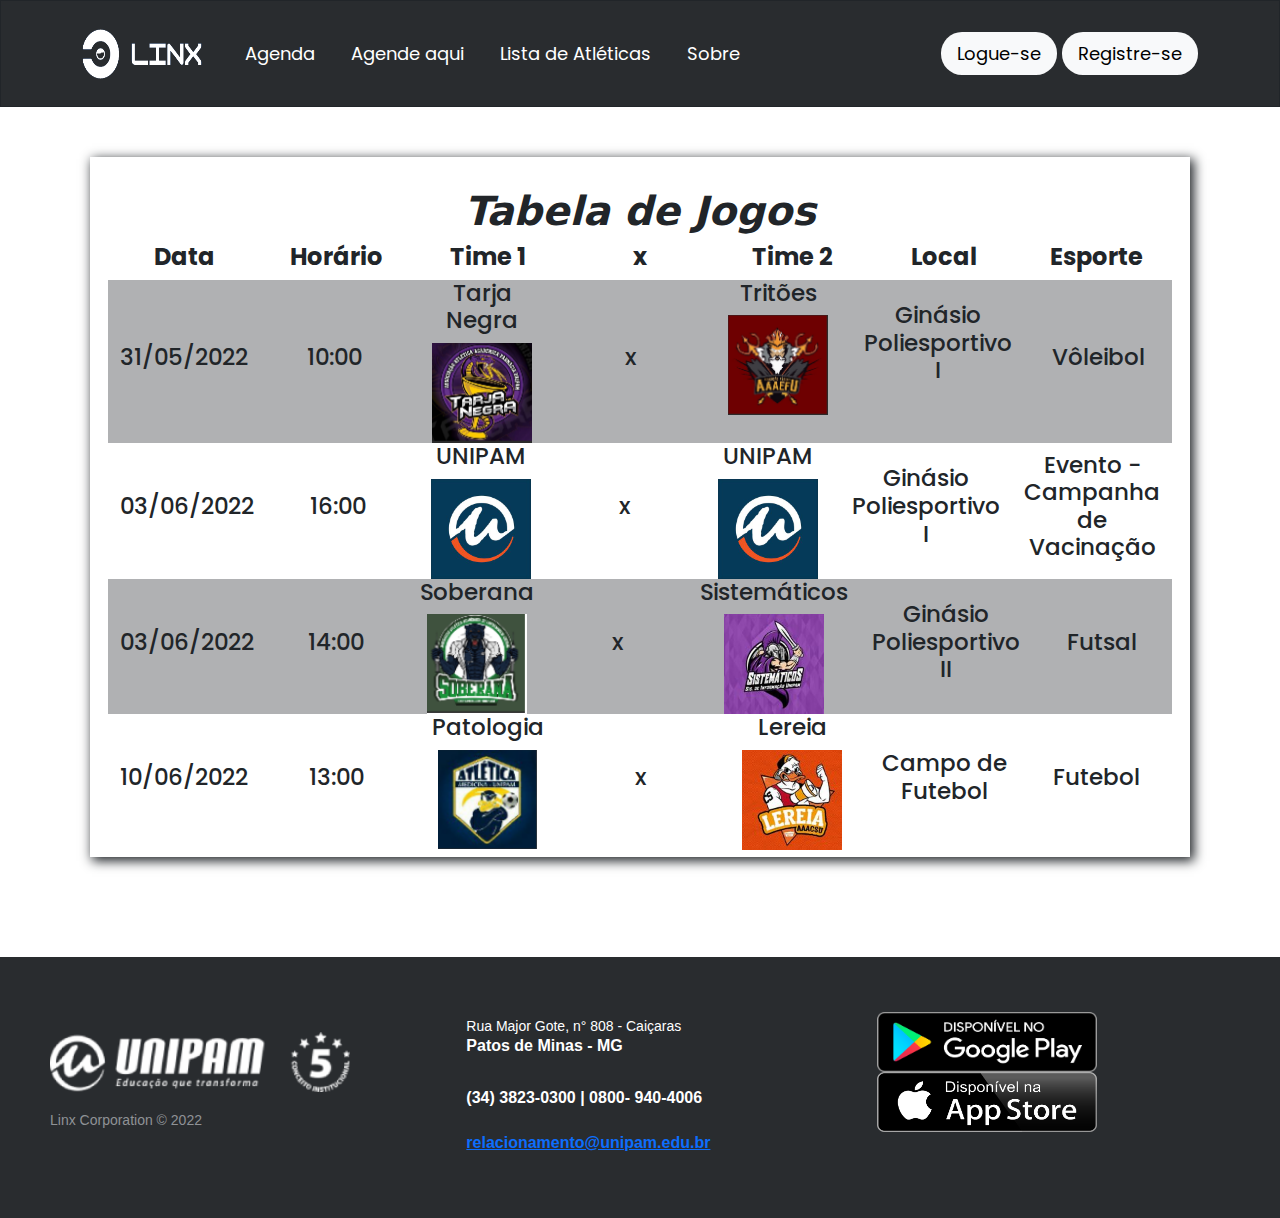
==== 01_Agenda/index.html @ 32045a2e "Add files via upload" ====
<!DOCTYPE html>
<html lang="pt-br">

<head>
    <meta charset="utf-8">
    <meta name="viewport" content="width=device-width, initial-scale=1.0, shrink-to-fit=no">
    <title>Agenda</title>
    <link rel="stylesheet" href="assets/bootstrap/css/bootstrap.min.css">
    <link rel="stylesheet" href="https://fonts.googleapis.com/css?family=Cookie">
    <link rel="stylesheet" href="https://fonts.googleapis.com/css?family=Poppins&amp;display=swap">
    <link rel="stylesheet" href="assets/fonts/font-awesome.min.css">
    <link rel="stylesheet" href="assets/css/Bootstrap-4-Custom-Radio.css">
    <link rel="stylesheet" href="assets/css/login-full-page-bs4.css">
    <link rel="stylesheet" href="assets/css/Navigation-with-Button.css">
    <link rel="stylesheet" href="assets/css/Pretty-Footer.css">
    <link rel="stylesheet" href="assets/css/styles.css">
</head>

<body style="height: 100%; width: 100%;">
    <nav class="navbar navbar-light navbar-expand-lg textwhite border-dark text-white border rounded-0 navigation-clean-button" style="margin: 0px;height: 107px;border-width: 0px;background: #292c2f;">
        <div class="container"><button data-bs-toggle="collapse" class="navbar-toggler" data-bs-target="#navcol-1"><span class="visually-hidden">Toggle navigation</span><span class="navbar-toggler-icon"></span></button><img src="/0_Imagens/Navbar/img/2222-removebg-preview.png" width="120" height="50" style="margin: 0px;padding: 0px;">
            <div class="collapse navbar-collapse text-center" id="navcol-1">
                <ul class="navbar-nav me-auto">
                    <li class="nav-item"><a class="nav-link" href="/01_Agenda/index.html" style="font-family: Poppins, sans-serif;font-size: 18px;color: #fff;">&nbsp; &nbsp; &nbsp;Agenda</a></li>
                    <li class="nav-item"><a class="nav-link" href="/02_Agende aqui/agendeaqui.html" style="font-family: Poppins, sans-serif;font-size: 18px;color: #fff;">Agende aqui</a></li>
                    <li class="nav-item"><a class="nav-link" href="/03_Lista de Atléticas/listadeatleticas.html" style="font-family: Poppins, sans-serif;font-size: 18px;color: #fff;">Lista de Atléticas</a></li>
                    <li class="nav-item"><a class="nav-link" href="/04_Sobre/sobre.html" style="font-family: Poppins, sans-serif;font-size: 18px;color: #fff;">Sobre</a></li>
                    <li class="nav-item"></li>
                </ul><span class="navbar-text actions"><a class="btn btn-light action-button" role="button" href="/05_Login/login.html" style="font-family: Poppins, sans-serif;border-radius: 21px;border-width: 0px;font-size: 18px;background: var(--bs-light);color: #000;">Logue-se</a> <a class="btn btn-light action-button" role="button" href="/06_Cadastro/cadastro.html" style="font-family: Poppins, sans-serif;border-radius: 21px;border-width: 0px;font-size: 18px;background: var(--bs-light);color: #000;">Registre-se</a></span>
            </div>
        </div>
    </nav>
    <div class="text-center d-flex justify-content-center align-items-center" style="height: 800px;">
        <div class="container" style="padding: 30px;width: 100%;height: 700px;box-shadow: 3px 3px 11px 1px;margin: 90px;">
            <h1 class="text-center" style="font-style: italic;font-weight: bold;">Tabela de Jogos</h1>
            <div class="row">
                <div class="col">
                    <h1 style="font-family: Poppins, sans-serif;font-size: 24px;font-weight: bold;">Data</h1>
                </div>
                <div class="col">
                    <h1 style="font-family: Poppins, sans-serif;font-size: 24px;font-weight: bold;">Horário</h1>
                </div>
                <div class="col">
                    <h1 style="font-family: Poppins, sans-serif;font-size: 24px;font-weight: bold;">Time 1</h1>
                </div>
                <div class="col">
                    <h1 style="font-family: Poppins, sans-serif;font-size: 24px;font-weight: bold;">x</h1>
                </div>
                <div class="col">
                    <h1 style="font-family: Poppins, sans-serif;font-size: 24px;font-weight: bold;">Time 2</h1>
                </div>
                <div class="col">
                    <h1 style="font-family: Poppins, sans-serif;font-size: 24px;font-weight: bold;">Local</h1>
                </div>
                <div class="col">
                    <h1 style="font-family: Poppins, sans-serif;font-size: 24px;font-weight: bold;">Esporte</h1>
                </div>
            </div>
            <div class="row" style="background: #B0B1B3;">
                <div class="col align-self-center" style="background: #B0B1B3;">
                    <h1 class="text-center" style="font-size: 23px;font-family: Poppins, sans-serif;text-align: center;">31/05/2022</h1>
                </div>
                <div class="col align-self-center" style="background: #B0B1B3;">
                    <h1 class="text-center" style="font-size: 23px;font-family: Poppins, sans-serif;text-align: center;">10:00</h1>
                </div>
                <div class="col align-self-center" style="background: #B0B1B3;">
                    <h1 class="text-center" style="font-size: 23px;font-family: Poppins, sans-serif;text-align: center;">Tarja Negra</h1><img src="/0_Imagens/Atleticas/img/tarja.png" style="width: 100px;height: 100px;">
                </div>
                <div class="col align-self-center" style="background: #B0B1B3;">
                    <h1 class="text-center" style="font-size: 23px;font-family: Poppins, sans-serif;text-align: center;">x</h1>
                </div>
                <div class="col" style="background: #B0B1B3;">
                    <h1 class="text-center" style="font-size: 23px;font-family: Poppins, sans-serif;text-align: center;">Tritões</h1><img src="/0_Imagens/Atleticas/img/tritoes.png" style="width: 100px;height: 100px;">
                </div>
                <div class="col align-self-center" style="background: #B0B1B3;">
                    <h1 class="text-center" style="font-size: 23px;font-family: Poppins, sans-serif;text-align: center;">Ginásio Poliesportivo I<br><br></h1>
                </div>
                <div class="col align-self-center" style="background: #B0B1B3;">
                    <h1 class="text-center" style="font-size: 23px;font-family: Poppins, sans-serif;text-align: center;">Vôleibol</h1>
                </div>
            </div>
            <div class="row" style="background: #fff;">
                <div class="col align-self-center" style="background: #fff;">
                    <h1 class="text-center" style="font-size: 23px;font-family: Poppins, sans-serif;text-align: center;">03/06/2022</h1>
                </div>
                <div class="col align-self-center" style="background: #fff;">
                    <h1 class="text-center" style="font-size: 23px;font-family: Poppins, sans-serif;text-align: center;">16:00</h1>
                </div>
                <div class="col align-self-center" style="background: #fff;">
                    <h1 class="text-center" style="font-size: 23px;font-family: Poppins, sans-serif;text-align: center;">UNIPAM</h1><img src="/0_Imagens/UnipamAluno/unipamaluno.jpg" style="width: 100px;height: 100px;">
                </div>
                <div class="col align-self-center" style="background: #fff;">
                    <h1 class="text-center" style="font-size: 23px;font-family: Poppins, sans-serif;text-align: center;">x</h1>
                </div>
                <div class="col" style="background: #fff;">
                    <h1 class="text-center" style="font-size: 23px;font-family: Poppins, sans-serif;text-align: center;">UNIPAM</h1><img src="/0_Imagens/UnipamAluno/unipamaluno.jpg" style="width: 100px;height: 100px;">
                </div>
                <div class="col align-self-center" style="background: #fff;">
                    <h1 class="text-center" style="font-size: 23px;font-family: Poppins, sans-serif;text-align: center;">Ginásio Poliesportivo I<br></h1>
                </div>
                <div class="col align-self-center" style="background: #fff;">
                    <h1 class="text-center" style="font-size: 23px;font-family: Poppins, sans-serif;text-align: center;">Evento - Campanha de Vacinação</h1>
                </div>
            </div>
            <div class="row" style="background: #B0B1B3;">
                <div class="col align-self-center" style="background: #B0B1B3;">
                    <h1 class="text-center" style="font-size: 23px;font-family: Poppins, sans-serif;text-align: center;">03/06/2022</h1>
                </div>
                <div class="col align-self-center" style="background: #B0B1B3;">
                    <h1 class="text-center" style="font-size: 23px;font-family: Poppins, sans-serif;text-align: center;">14:00</h1>
                </div>
                <div class="col align-self-center" style="background: #B0B1B3;">
                    <h1 class="text-center" style="font-size: 23px;font-family: Poppins, sans-serif;text-align: center;">Soberana</h1><img src="/0_Imagens/Atleticas/img/soberana.png" style="width: 100px;height: 100px;">
                </div>
                <div class="col align-self-center" style="background: #B0B1B3;">
                    <h1 class="text-center" style="font-size: 23px;font-family: Poppins, sans-serif;text-align: center;">x</h1>
                </div>
                <div class="col" style="background: #B0B1B3;">
                    <h1 class="text-center" style="font-size: 23px;font-family: Poppins, sans-serif;text-align: center;">Sistemáticos</h1><img src="/0_Imagens/Atleticas/img/sistematicos.jpg" style="width: 100px;height: 100px;">
                </div>
                <div class="col align-self-center" style="background: #B0B1B3;">
                    <h1 class="text-center" style="font-size: 23px;font-family: Poppins, sans-serif;text-align: center;">Ginásio Poliesportivo II<br></h1>
                </div>
                <div class="col align-self-center" style="background: #B0B1B3;">
                    <h1 class="text-center" style="font-size: 23px;font-family: Poppins, sans-serif;text-align: center;">Futsal</h1>
                </div>
            </div>
            <div class="row" style="background: #fff;">
                <div class="col align-self-center" style="background: #fff;">
                    <h1 class="text-center" style="font-size: 23px;font-family: Poppins, sans-serif;text-align: center;">10/06/2022</h1>
                </div>
                <div class="col align-self-center" style="background: #fff;">
                    <h1 class="text-center" style="font-size: 23px;font-family: Poppins, sans-serif;text-align: center;">13:00</h1>
                </div>
                <div class="col align-self-center" style="background: #fff;">
                    <h1 class="text-center" style="font-size: 23px;font-family: Poppins, sans-serif;text-align: center;">Patologia</h1><img src="/0_Imagens/Atleticas/img/patologia.png" style="width: 100px;height: 100px;">
                </div>
                <div class="col align-self-center" style="background: #fff;">
                    <h1 class="text-center" style="font-size: 23px;font-family: Poppins, sans-serif;text-align: center;">x</h1>
                </div>
                <div class="col" style="background: #fff;">
                    <h1 class="text-center" style="font-size: 23px;font-family: Poppins, sans-serif;text-align: center;">Lereia</h1><img src="/0_Imagens/Atleticas/img/lereia.jpg" style="width: 100px;height: 100px;">
                </div>
                <div class="col align-self-center" style="background: #fff;">
                    <h1 class="text-center" style="font-size: 23px;font-family: Poppins, sans-serif;text-align: center;">Campo de Futebol<br></h1>
                </div>
                <div class="col align-self-center" style="background: #fff;">
                    <h1 class="text-center" style="font-size: 23px;font-family: Poppins, sans-serif;text-align: center;">Futebol</h1>
                </div>
            </div>
        </div>
    </div>
    <footer style="height: 261px;margin: 50px 0px 0px;">
        <div class="row">
            <div class="col-sm-6 col-md-4 footer-navigation">
                <h3></h3><img src="/0_Imagens/Rodape/img/unipam.png" style="width: 300px;height: 60px;">
                <p class="company-name">Linx Corporation © 2022</p>
            </div>
            <div class="col-sm-6 col-md-4 footer-contacts">
                <div><span class="fa fa-map-marker footer-contacts-icon"> </span>
                    <p><span class="new-line-span" style="height: 25px;width: 269.922px;">Rua Major Gote, n° 808 - Caiçaras<br></span> Patos de Minas - MG</p>
                </div>
                <div><i class="fa fa-phone footer-contacts-icon"></i>
                    <p class="footer-center-info email text-start"><br>(34) 3823-0300 | 0800- 940-4006<br></p>
                </div>
                <div><i class="fa fa-envelope footer-contacts-icon"></i>
                    <p> </p><a href="#" target="_blank">relacionamento@unipam.edu.br<br></a>
                </div>
            </div>
            <div class="col-md-4 footer-about">
                <div class="container" style="margin: 0px;"><img src="/0_Imagens/Rodape/img/googleplay.png" style="width: 220px;height: 60px;padding: 0px;margin: 0px;"></div>
                <div class="container"><img src="/0_Imagens/Rodape/img/appstore.png" style="width: 220px;height: 60px;"></div>
            </div>
        </div>
    </footer>
    <script src="assets/bootstrap/js/bootstrap.min.js"></script>
    <script src="assets/js/login-full-page-bs4.js"></script>
    <script src="assets/js/login-full-page-bs4-1.js"></script>
</body>

</html>
---- 01_Agenda/assets/css/login-full-page-bs4.css ----
.main-panel {
  height: 100%;
}

.main-panel .row {
  height: 100%;
}

.login-panel {
  display: flex;
  flex-direction: column;
  align-items: center;
  min-width: 300px;
  height: 400px;
  box-shadow: 0 0 20px #b3b3b3;
  padding: 20px 10px;
}

.login-panel .login-user-avatar {
  min-width: 150px;
  min-height: 150px;
  background-image: url(../../assets/img/user-icon.jpg);
  background-size: contain;
  background-repeat: no-repeat;
  background-position: center;
  border-radius: 50%;
  margin: 20px 0;
  -webkit-filter: grayscale(100%);
  filter: gray;
  transform: rotateY(0deg);
  backface-visibility: hidden;
  transition: transform .4s ease;
}

.login-panel .login-form input {
  border: 0;
  border-bottom: 1px solid gray;
  border-radius: 0;
}

.login-panel .login-form input:focus, .login-panel .login-form input:active, .login-panel .login-form input:hover {
  outline: none;
  box-shadow: none;
}

.login-panel .login-form .btn.btn-primary {
  margin-top: 40px;
  text-transform: uppercase;
  border-radius: 0;
}

.login-panel .login-response {
  max-height: 0;
  width: 100%;
  transition: max-height .4s ease;
}

.login-panel .login-response.has-error {
  max-height: 100px;
}
---- 01_Agenda/assets/css/Navigation-with-Button.css ----
.navigation-clean-button {
  background: #03a9b1;
  padding-top: .75rem;
  padding-bottom: .75rem;
  color: #333;
  border-radius: 0;
  box-shadow: none;
  border: none;
  margin-bottom: 0;
}

@media (min-width:768px) {
  .navigation-clean-button {
    padding-top: 1rem;
    padding-bottom: 1rem;
  }
}

.navigation-clean-button .navbar-brand {
  font-weight: bold;
  color: inherit;
}

.navigation-clean-button .navbar-brand:hover {
  color: #222;
}

.navigation-clean-button .navbar-toggler {
  border-color: #ddd;
}

.navigation-clean-button .navbar-toggler:hover, .navigation-clean-button .navbar-toggler:focus {
  background: none;
}

.navigation-clean-button .navbar-toggler {
  color: #888;
}

.navigation-clean-button .navbar-nav a.active, .navigation-clean-button .navbar-nav > .show > a {
  background: none;
  box-shadow: none;
}

.navigation-clean-button.navbar-light .navbar-nav a.active, .navigation-clean-button.navbar-light .navbar-nav a.active:focus, .navigation-clean-button.navbar-light .navbar-nav a.active:hover {
  color: #8f8f8f;
  box-shadow: none;
  background: none;
  pointer-events: none;
}

.navigation-clean-button.navbar .navbar-nav .nav-link {
  padding-left: 18px;
  padding-right: 18px;
}

.navigation-clean-button.navbar-light .navbar-nav .nav-link {
  color: #000;
}

.navigation-clean-button.navbar-light .navbar-nav .nav-link:focus, .navigation-clean-button.navbar-light .navbar-nav .nav-link:hover {
  color: #37434d !important;
  background-color: transparent;
}

.navigation-clean-button .navbar-nav > li > .dropdown-menu {
  margin-top: -5px;
  box-shadow: 0 4px 8px rgba(0,0,0,.1);
  background-color: #fff;
  border-radius: 2px;
}

.navigation-clean-button .dropdown-menu .dropdown-item:focus, .navigation-clean-button .dropdown-menu .dropdown-item {
  line-height: 2;
  font-size: 14px;
  color: #37434d;
}

.navigation-clean-button .dropdown-menu .dropdown-item:focus, .navigation-clean-button .dropdown-menu .dropdown-item:hover {
  background: #eee;
  color: inherit;
}

.navigation-clean-button .actions .login {
  margin-right: 1rem;
  text-decoration: none;
  color: #465765;
}

.navigation-clean-button .navbar-text .action-button, .navigation-clean-button .navbar-text .action-button:active, .navigation-clean-button .navbar-text .action-button:hover {
  background: #56c6c6;
  border-radius: 20px;
  font-size: inherit;
  color: #fff;
  box-shadow: none;
  border: none;
  text-shadow: none;
  padding: .5rem 1rem;
  transition: background-color 0.25s;
  font-size: inherit;
}

.navigation-clean-button .navbar-text .action-button:hover {
  background: #66d7d7;
}
---- 01_Agenda/assets/css/Pretty-Footer.css ----
footer {
  background-color: #292c2f;
  box-shadow: 0 1px 1px 0 rgba(0, 0, 0, 0.12);
  box-sizing: border-box;
  width: 100%;
  text-align: left;
  font: bold 16px sans-serif;
  padding: 55px 50px;
  margin-top: 80px;
  bottom: 0;
  color: #fff;
}

.footer-navigation h3 {
  margin: 0;
  font: normal 36px Cookie, cursive;
  margin-bottom: 20px;
  color: #fff;
}

.footer-navigation h3 a {
  text-decoration: none;
  color: #fff;
}

.footer-navigation h3 span {
  color: #5383d3;
}

.footer-navigation p.links a {
  color: #fff;
  text-decoration: none;
}

.footer-navigation p.company-name {
  color: #8f9296;
  font-size: 14px;
  font-weight: normal;
  margin-top: 20px;
}

@media (max-width:767px) {
  .footer-contacts {
    margin: 30px 0;
  }
}

.footer-contacts p {
  display: inline-block;
  color: #ffffff;
  vertical-align: middle;
}

.footer-contacts p a {
  color: #5383d3;
  text-decoration: none;
}

.fa.footer-contacts-icon {
  background-color: #33383b;
  color: #fff;
  font-size: 18px;
  width: 38px;
  height: 38px;
  border-radius: 50%;
  text-align: center;
  line-height: 38px;
  margin: 10px 15px 10px 0;
}

span.new-line-span {
  display: block;
  font-weight: normal;
  display: block;
  font-weight: normal;
  font-size: 14px;
  line-height: 2;
}

.footer-about h4 {
  display: block;
  color: #fff;
  font-size: 14px;
  font-weight: bold;
  margin-bottom: 20px;
}

.footer-about p {
  line-height: 20px;
  color: #92999f;
  font-size: 13px;
  font-weight: normal;
  margin: 0;
}

div.social-links {
  margin-top: 20px;
  color: #fff;
}

.social-links a {
  display: inline-block;
  width: 35px;
  height: 35px;
  cursor: pointer;
  background-color: #33383b;
  border-radius: 2px;
  font-size: 20px;
  color: #ffffff;
  text-align: center;
  line-height: 35px;
  margin-right: 5px;
  margin-bottom: 5px;
}
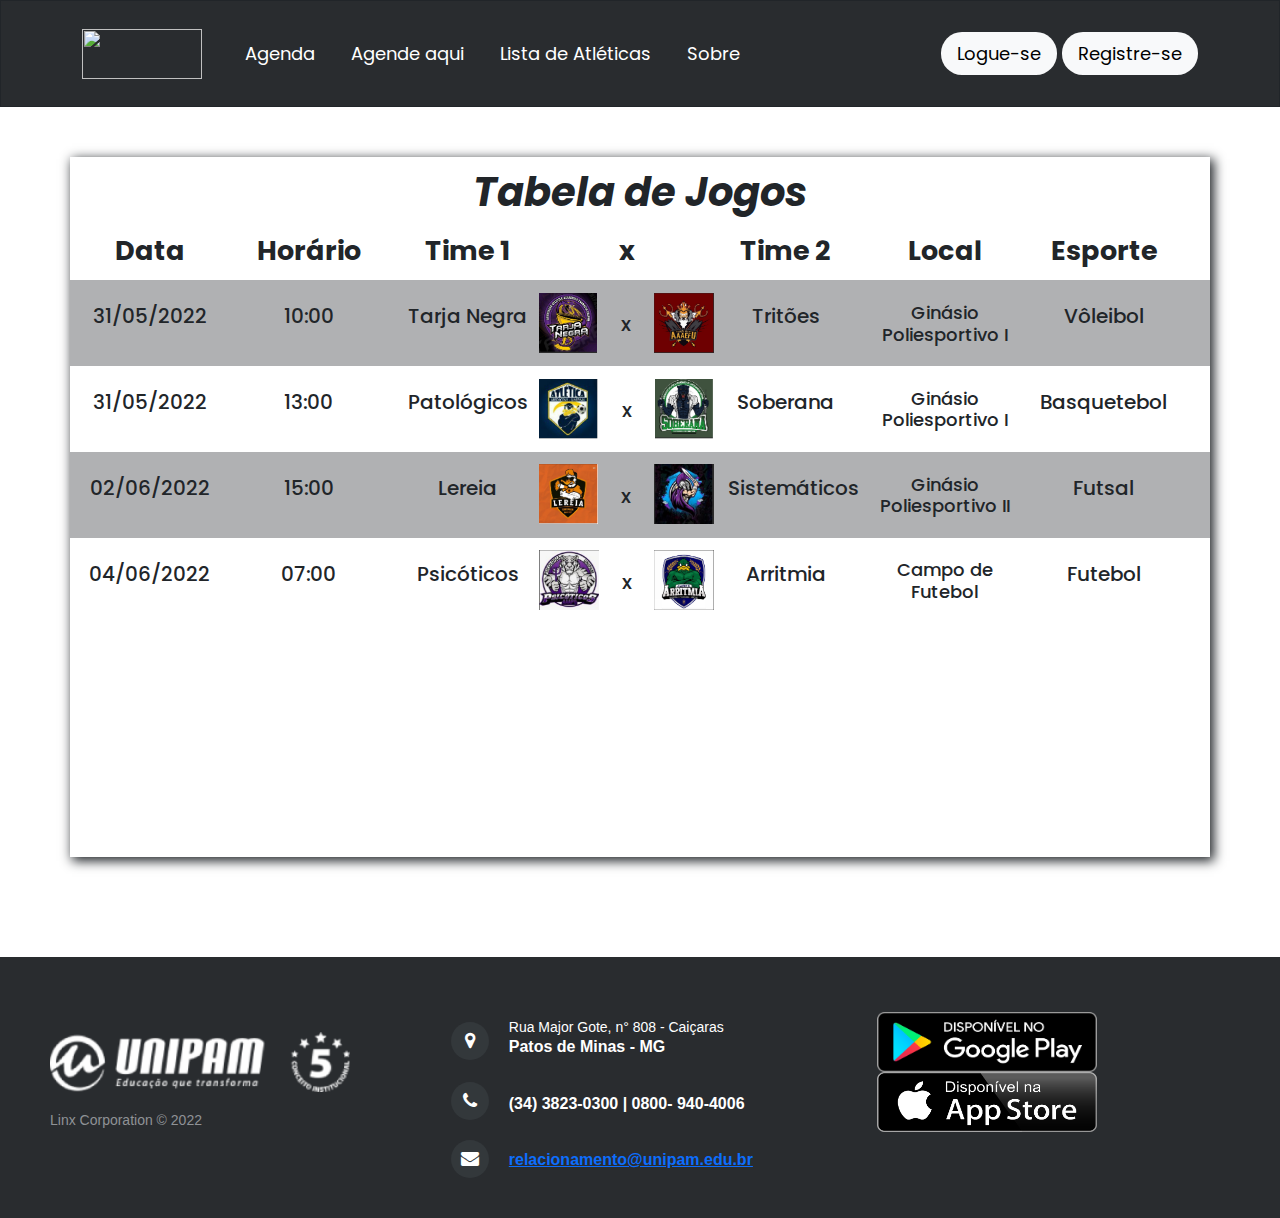
==== commit 5ebc4f6b: "Add files via upload" ====
--- a/01_Agenda/index.html
+++ b/01_Agenda/index.html
@@ -1,10 +1,10 @@
 <!DOCTYPE html>
-<html lang="pt-br">
+<html lang="en">
 
 <head>
     <meta charset="utf-8">
     <meta name="viewport" content="width=device-width, initial-scale=1.0, shrink-to-fit=no">
-    <title>Agenda</title>
+    <title>Inicial-2.0</title>
     <link rel="stylesheet" href="assets/bootstrap/css/bootstrap.min.css">
     <link rel="stylesheet" href="https://fonts.googleapis.com/css?family=Cookie">
     <link rel="stylesheet" href="https://fonts.googleapis.com/css?family=Poppins&amp;display=swap">
@@ -16,14 +16,14 @@
     <link rel="stylesheet" href="assets/css/styles.css">
 </head>
 
-<body style="height: 100%; width: 100%;">
+<body style="height: 100%;width: 100%;">
     <nav class="navbar navbar-light navbar-expand-lg textwhite border-dark text-white border rounded-0 navigation-clean-button" style="margin: 0px;height: 107px;border-width: 0px;background: #292c2f;">
-        <div class="container"><button data-bs-toggle="collapse" class="navbar-toggler" data-bs-target="#navcol-1"><span class="visually-hidden">Toggle navigation</span><span class="navbar-toggler-icon"></span></button><img src="/0_Imagens/Navbar/img/2222-removebg-preview.png" width="120" height="50" style="margin: 0px;padding: 0px;">
+        <div class="container"><button data-bs-toggle="collapse" class="navbar-toggler" data-bs-target="#navcol-1"><span class="visually-hidden">Toggle navigation</span><span class="navbar-toggler-icon"></span></button><img src="/0_Imagens/Navbar/img/navbar.png" width="120" height="50" style="margin: 0px;padding: 0px;">
             <div class="collapse navbar-collapse text-center" id="navcol-1">
                 <ul class="navbar-nav me-auto">
                     <li class="nav-item"><a class="nav-link" href="/01_Agenda/index.html" style="font-family: Poppins, sans-serif;font-size: 18px;color: #fff;">&nbsp; &nbsp; &nbsp;Agenda</a></li>
                     <li class="nav-item"><a class="nav-link" href="/02_Agende aqui/agendeaqui.html" style="font-family: Poppins, sans-serif;font-size: 18px;color: #fff;">Agende aqui</a></li>
-                    <li class="nav-item"><a class="nav-link" href="/03_Lista de Atléticas/listadeatleticas.html" style="font-family: Poppins, sans-serif;font-size: 18px;color: #fff;">Lista de Atléticas</a></li>
+                    <li class="nav-item"><a class="nav-link" href="/03_Lista-de-atleticas/listadeatleticas.html" style="font-family: Poppins, sans-serif;font-size: 18px;color: #fff;">Lista de Atléticas</a></li>
                     <li class="nav-item"><a class="nav-link" href="/04_Sobre/sobre.html" style="font-family: Poppins, sans-serif;font-size: 18px;color: #fff;">Sobre</a></li>
                     <li class="nav-item"></li>
                 </ul><span class="navbar-text actions"><a class="btn btn-light action-button" role="button" href="/05_Login/login.html" style="font-family: Poppins, sans-serif;border-radius: 21px;border-width: 0px;font-size: 18px;background: var(--bs-light);color: #000;">Logue-se</a> <a class="btn btn-light action-button" role="button" href="/06_Cadastro/cadastro.html" style="font-family: Poppins, sans-serif;border-radius: 21px;border-width: 0px;font-size: 18px;background: var(--bs-light);color: #000;">Registre-se</a></span>
@@ -31,121 +31,137 @@
         </div>
     </nav>
     <div class="text-center d-flex justify-content-center align-items-center" style="height: 800px;">
-        <div class="container" style="padding: 30px;width: 100%;height: 700px;box-shadow: 3px 3px 11px 1px;margin: 90px;">
-            <h1 class="text-center" style="font-style: italic;font-weight: bold;">Tabela de Jogos</h1>
-            <div class="row">
-                <div class="col">
-                    <h1 style="font-family: Poppins, sans-serif;font-size: 24px;font-weight: bold;">Data</h1>
+        <div class="container" style="padding: 0px;height: 700px;box-shadow: 3px 3px 11px 1px;margin: 0px;text-align: center;width: 1200px;">
+            <h1 class="text-center" style="font-style: italic;font-weight: bold;width: 100%;padding: 11px;font-family: Poppins, sans-serif;">Tabela de Jogos</h1>
+            <div class="row" style="width: 1130px;padding: 0px;margin: 0px;height: 45.3906px;">
+                <div class="col-md-3 offset-xxl-0" style="width: 159px;">
+                    <h1 style="text-align: center;padding: 0px;margin: 0px;font-size: 27px;font-family: Poppins, sans-serif;font-weight: bold;">Data</h1>
                 </div>
-                <div class="col">
-                    <h1 style="font-family: Poppins, sans-serif;font-size: 24px;font-weight: bold;">Horário</h1>
+                <div class="col-md-3 offset-xxl-0" style="width: 159px;font-size: 27px;font-family: Poppins, sans-serif;">
+                    <h1 style="text-align: center;padding: 0px;margin: 0px;font-size: 27px;font-family: Poppins, sans-serif;font-weight: bold;">Horário</h1>
                 </div>
-                <div class="col">
-                    <h1 style="font-family: Poppins, sans-serif;font-size: 24px;font-weight: bold;">Time 1</h1>
+                <div class="col-md-3 offset-xxl-0" style="width: 159px;font-size: 27px;font-family: Poppins, sans-serif;">
+                    <h1 style="text-align: center;padding: 0px;margin: 0px;font-size: 27px;font-family: Poppins, sans-serif;font-weight: bold;">Time 1</h1>
                 </div>
-                <div class="col">
-                    <h1 style="font-family: Poppins, sans-serif;font-size: 24px;font-weight: bold;">x</h1>
+                <div class="col-md-3 offset-xxl-0" style="width: 159px;font-size: 27px;font-family: Poppins, sans-serif;">
+                    <h1 style="text-align: center;padding: 0px;margin: 0px;font-size: 27px;font-family: Poppins, sans-serif;font-weight: bold;">x</h1>
                 </div>
-                <div class="col">
-                    <h1 style="font-family: Poppins, sans-serif;font-size: 24px;font-weight: bold;">Time 2</h1>
+                <div class="col-md-3 offset-xxl-0" style="width: 159px;font-size: 27px;font-family: Poppins, sans-serif;">
+                    <h1 style="text-align: center;padding: 0px;margin: 0px;font-size: 27px;font-family: Poppins, sans-serif;font-weight: bold;">Time 2</h1>
                 </div>
-                <div class="col">
-                    <h1 style="font-family: Poppins, sans-serif;font-size: 24px;font-weight: bold;">Local</h1>
+                <div class="col-md-3 offset-xxl-0" style="width: 159px;font-size: 27px;font-family: Poppins, sans-serif;">
+                    <h1 style="text-align: center;padding: 0px;margin: 0px;font-size: 27px;font-family: Poppins, sans-serif;font-weight: bold;">Local</h1>
                 </div>
-                <div class="col">
-                    <h1 style="font-family: Poppins, sans-serif;font-size: 24px;font-weight: bold;">Esporte</h1>
+                <div class="col-md-3 offset-xxl-0" style="width: 159px;font-size: 27px;font-family: Poppins, sans-serif;">
+                    <h1 style="text-align: center;padding: 0px;margin: 0px;font-size: 27px;font-family: Poppins, sans-serif;font-weight: bold;">Esporte</h1>
                 </div>
             </div>
-            <div class="row" style="background: #B0B1B3;">
-                <div class="col align-self-center" style="background: #B0B1B3;">
-                    <h1 class="text-center" style="font-size: 23px;font-family: Poppins, sans-serif;text-align: center;">31/05/2022</h1>
-                </div>
-                <div class="col align-self-center" style="background: #B0B1B3;">
-                    <h1 class="text-center" style="font-size: 23px;font-family: Poppins, sans-serif;text-align: center;">10:00</h1>
-                </div>
-                <div class="col align-self-center" style="background: #B0B1B3;">
-                    <h1 class="text-center" style="font-size: 23px;font-family: Poppins, sans-serif;text-align: center;">Tarja Negra</h1><img src="/0_Imagens/Atleticas/img/tarja.png" style="width: 100px;height: 100px;">
-                </div>
-                <div class="col align-self-center" style="background: #B0B1B3;">
-                    <h1 class="text-center" style="font-size: 23px;font-family: Poppins, sans-serif;text-align: center;">x</h1>
-                </div>
-                <div class="col" style="background: #B0B1B3;">
-                    <h1 class="text-center" style="font-size: 23px;font-family: Poppins, sans-serif;text-align: center;">Tritões</h1><img src="/0_Imagens/Atleticas/img/tritoes.png" style="width: 100px;height: 100px;">
-                </div>
-                <div class="col align-self-center" style="background: #B0B1B3;">
-                    <h1 class="text-center" style="font-size: 23px;font-family: Poppins, sans-serif;text-align: center;">Ginásio Poliesportivo I<br><br></h1>
-                </div>
-                <div class="col align-self-center" style="background: #B0B1B3;">
-                    <h1 class="text-center" style="font-size: 23px;font-family: Poppins, sans-serif;text-align: center;">Vôleibol</h1>
+            <div style="background: #B0B1B3;height: 85.7969px;">
+                <div class="row" style="width: 1120px;height: 61.7969px;font-size: 20px;text-align: center;font-family: Poppins, sans-serif;padding: 0px;margin: 0px;">
+                    <div class="col-md-3 offset-xxl-0" style="width: 159px;height: 61.7969px;font-size: 20px;text-align: center;font-family: Poppins, sans-serif;">
+                        <h1 style="text-align: center;padding: 0px;margin: 0px;font-size: 20px;height: 100px;font-family: Poppins, sans-serif;"><br>31/05/2022</h1>
+                    </div>
+                    <div class="col-md-3 offset-xxl-0" style="width: 159px;height: 92.7969px;font-size: 20px;text-align: center;font-family: Poppins, sans-serif;padding: 0px;margin: 0px;">
+                        <h1 style="text-align: center;padding: 0px;margin: 0px;font-size: 20px;height: 92.7969px;font-family: Poppins, sans-serif;"><br>10:00</h1>
+                    </div>
+                    <div class="col-md-3 offset-xxl-0" style="width: 159px;height: 92.7969px;font-size: 20px;text-align: center;font-family: Poppins, sans-serif;padding: 0px;margin: 0px;">
+                        <h1 style="text-align: center;padding: 0px;margin: 0px;font-size: 20px;height: 92.7969px;font-family: Poppins, sans-serif;"><br>Tarja Negra</h1>
+                    </div>
+                    <div class="col-md-3 offset-xxl-0" style="width: 159px;height: 92.7969px;font-size: 20px;text-align: center;font-family: Poppins, sans-serif;padding: 0px;margin: 0px;">
+                        <div class="d-inline-flex justify-content-center align-items-center align-content-center" style="height: 85px;width: 117px;"><img style="width: 60px;height: 60px;margin: -29px;" src="assets/img/tarja.png">
+                            <h1 style="text-align: center;padding: 0px;margin: 0px;font-size: 20px;height: 21px;font-family: Poppins, sans-serif;width: 175px;">x</h1><img style="width: 60px;height: 60px;margin: -29px;" src="assets/img/tritoes.png">
+                        </div>
+                    </div>
+                    <div class="col-md-3 offset-xxl-0" style="width: 159px;height: 92.7969px;font-size: 20px;text-align: center;font-family: Poppins, sans-serif;padding: 0px;margin: 0px;">
+                        <h1 style="text-align: center;padding: 0px;margin: 0px;font-size: 20px;height: 92.7969px;font-family: Poppins, sans-serif;"><br>Tritões</h1>
+                    </div>
+                    <div class="col-md-3 offset-xxl-0" style="width: 159px;height: 92.7969px;font-size: 20px;text-align: center;font-family: Poppins, sans-serif;padding: 0px;margin: 0px;">
+                        <h1 style="text-align: center;padding: 0px;margin: 0px;font-size: 18px;height: 132.7969px;font-family: Poppins, sans-serif;"><br>Ginásio Poliesportivo I<br></h1>
+                    </div>
+                    <div class="col-md-3 offset-xxl-0" style="width: 159px;height: 92.7969px;font-size: 20px;text-align: center;font-family: Poppins, sans-serif;padding: 0px;margin: 0px;">
+                        <h1 style="text-align: center;padding: 0px;margin: 0px;font-size: 20px;height: 92.7969px;font-family: Poppins, sans-serif;"><br>Vôleibol<br></h1>
+                    </div>
                 </div>
             </div>
-            <div class="row" style="background: #fff;">
-                <div class="col align-self-center" style="background: #fff;">
-                    <h1 class="text-center" style="font-size: 23px;font-family: Poppins, sans-serif;text-align: center;">03/06/2022</h1>
-                </div>
-                <div class="col align-self-center" style="background: #fff;">
-                    <h1 class="text-center" style="font-size: 23px;font-family: Poppins, sans-serif;text-align: center;">16:00</h1>
-                </div>
-                <div class="col align-self-center" style="background: #fff;">
-                    <h1 class="text-center" style="font-size: 23px;font-family: Poppins, sans-serif;text-align: center;">UNIPAM</h1><img src="/0_Imagens/UnipamAluno/unipamaluno.jpg" style="width: 100px;height: 100px;">
-                </div>
-                <div class="col align-self-center" style="background: #fff;">
-                    <h1 class="text-center" style="font-size: 23px;font-family: Poppins, sans-serif;text-align: center;">x</h1>
-                </div>
-                <div class="col" style="background: #fff;">
-                    <h1 class="text-center" style="font-size: 23px;font-family: Poppins, sans-serif;text-align: center;">UNIPAM</h1><img src="/0_Imagens/UnipamAluno/unipamaluno.jpg" style="width: 100px;height: 100px;">
-                </div>
-                <div class="col align-self-center" style="background: #fff;">
-                    <h1 class="text-center" style="font-size: 23px;font-family: Poppins, sans-serif;text-align: center;">Ginásio Poliesportivo I<br></h1>
-                </div>
-                <div class="col align-self-center" style="background: #fff;">
-                    <h1 class="text-center" style="font-size: 23px;font-family: Poppins, sans-serif;text-align: center;">Evento - Campanha de Vacinação</h1>
+            <div style="background: #fff;height: 85.7969px;">
+                <div class="row" style="width: 1120px;height: 61.7969px;font-size: 20px;text-align: center;font-family: Poppins, sans-serif;padding: 0px;margin: 0px;">
+                    <div class="col-md-3 offset-xxl-0" style="width: 159px;height: 61.7969px;font-size: 20px;text-align: center;font-family: Poppins, sans-serif;">
+                        <h1 style="text-align: center;padding: 0px;margin: 0px;font-size: 20px;height: 100px;font-family: Poppins, sans-serif;"><br>31/05/2022</h1>
+                    </div>
+                    <div class="col-md-3 offset-xxl-0" style="width: 159px;height: 92.7969px;font-size: 20px;text-align: center;font-family: Poppins, sans-serif;padding: 0px;margin: 0px;">
+                        <h1 style="text-align: center;padding: 0px;margin: 0px;font-size: 20px;height: 92.7969px;font-family: Poppins, sans-serif;"><br>13:00</h1>
+                    </div>
+                    <div class="col-md-3 offset-xxl-0" style="width: 159px;height: 92.7969px;font-size: 20px;text-align: center;font-family: Poppins, sans-serif;padding: 0px;margin: 0px;">
+                        <h1 style="text-align: center;padding: 0px;margin: 0px;font-size: 20px;height: 92.7969px;font-family: Poppins, sans-serif;"><br>Patológicos</h1>
+                    </div>
+                    <div class="col-md-3 offset-xxl-0" style="width: 159px;height: 92.7969px;font-size: 20px;text-align: center;font-family: Poppins, sans-serif;padding: 0px;margin: 0px;">
+                        <div class="d-inline-flex justify-content-center align-items-center align-content-center" style="height: 85px;width: 117px;"><img style="width: 60px;height: 60px;margin: -29px;" src="assets/img/patologia.png">
+                            <h1 style="text-align: center;padding: 0px;margin: 0px;font-size: 20px;height: 21px;font-family: Poppins, sans-serif;width: 175px;">x</h1><img style="width: 60px;height: 60px;margin: -29px;" src="assets/img/soberana.png">
+                        </div>
+                    </div>
+                    <div class="col-md-3 offset-xxl-0" style="width: 159px;height: 92.7969px;font-size: 20px;text-align: center;font-family: Poppins, sans-serif;padding: 0px;margin: 0px;">
+                        <h1 style="text-align: center;padding: 0px;margin: 0px;font-size: 20px;height: 92.7969px;font-family: Poppins, sans-serif;"><br>Soberana</h1>
+                    </div>
+                    <div class="col-md-3 offset-xxl-0" style="width: 159px;height: 92.7969px;font-size: 20px;text-align: center;font-family: Poppins, sans-serif;padding: 0px;margin: 0px;">
+                        <h1 style="text-align: center;padding: 0px;margin: 0px;font-size: 18px;height: 132.7969px;font-family: Poppins, sans-serif;"><br>Ginásio Poliesportivo I<br></h1>
+                    </div>
+                    <div class="col-md-3 offset-xxl-0" style="width: 159px;height: 92.7969px;font-size: 20px;text-align: center;font-family: Poppins, sans-serif;padding: 0px;margin: 0px;">
+                        <h1 style="text-align: center;padding: 0px;margin: 0px;font-size: 20px;height: 92.7969px;font-family: Poppins, sans-serif;"><br>Basquetebol</h1>
+                    </div>
                 </div>
             </div>
-            <div class="row" style="background: #B0B1B3;">
-                <div class="col align-self-center" style="background: #B0B1B3;">
-                    <h1 class="text-center" style="font-size: 23px;font-family: Poppins, sans-serif;text-align: center;">03/06/2022</h1>
-                </div>
-                <div class="col align-self-center" style="background: #B0B1B3;">
-                    <h1 class="text-center" style="font-size: 23px;font-family: Poppins, sans-serif;text-align: center;">14:00</h1>
-                </div>
-                <div class="col align-self-center" style="background: #B0B1B3;">
-                    <h1 class="text-center" style="font-size: 23px;font-family: Poppins, sans-serif;text-align: center;">Soberana</h1><img src="/0_Imagens/Atleticas/img/soberana.png" style="width: 100px;height: 100px;">
-                </div>
-                <div class="col align-self-center" style="background: #B0B1B3;">
-                    <h1 class="text-center" style="font-size: 23px;font-family: Poppins, sans-serif;text-align: center;">x</h1>
-                </div>
-                <div class="col" style="background: #B0B1B3;">
-                    <h1 class="text-center" style="font-size: 23px;font-family: Poppins, sans-serif;text-align: center;">Sistemáticos</h1><img src="/0_Imagens/Atleticas/img/sistematicos.jpg" style="width: 100px;height: 100px;">
-                </div>
-                <div class="col align-self-center" style="background: #B0B1B3;">
-                    <h1 class="text-center" style="font-size: 23px;font-family: Poppins, sans-serif;text-align: center;">Ginásio Poliesportivo II<br></h1>
-                </div>
-                <div class="col align-self-center" style="background: #B0B1B3;">
-                    <h1 class="text-center" style="font-size: 23px;font-family: Poppins, sans-serif;text-align: center;">Futsal</h1>
+            <div style="background: #B0B1B3;height: 85.7969px;">
+                <div class="row" style="width: 1120px;height: 61.7969px;font-size: 20px;text-align: center;font-family: Poppins, sans-serif;padding: 0px;margin: 0px;">
+                    <div class="col-md-3 offset-xxl-0" style="width: 159px;height: 61.7969px;font-size: 20px;text-align: center;font-family: Poppins, sans-serif;">
+                        <h1 style="text-align: center;padding: 0px;margin: 0px;font-size: 20px;height: 100px;font-family: Poppins, sans-serif;"><br>02/06/2022</h1>
+                    </div>
+                    <div class="col-md-3 offset-xxl-0" style="width: 159px;height: 92.7969px;font-size: 20px;text-align: center;font-family: Poppins, sans-serif;padding: 0px;margin: 0px;">
+                        <h1 style="text-align: center;padding: 0px;margin: 0px;font-size: 20px;height: 92.7969px;font-family: Poppins, sans-serif;"><br>15:00</h1>
+                    </div>
+                    <div class="col-md-3 offset-xxl-0" style="width: 159px;height: 92.7969px;font-size: 20px;text-align: center;font-family: Poppins, sans-serif;padding: 0px;margin: 0px;">
+                        <h1 style="text-align: center;padding: 0px;margin: 0px;font-size: 20px;height: 92.7969px;font-family: Poppins, sans-serif;"><br>Lereia</h1>
+                    </div>
+                    <div class="col-md-3 offset-xxl-0" style="width: 159px;height: 92.7969px;font-size: 20px;text-align: center;font-family: Poppins, sans-serif;padding: 0px;margin: 0px;">
+                        <div class="d-inline-flex justify-content-center align-items-center align-content-center" style="height: 85px;width: 117px;"><img style="width: 60px;height: 60px;margin: -29px;" src="assets/img/lereia.png">
+                            <h1 style="text-align: center;padding: 0px;margin: 0px;font-size: 20px;height: 21px;font-family: Poppins, sans-serif;width: 175px;">x</h1><img style="width: 60px;height: 60px;margin: -29px;" src="assets/img/sistemáticos.png">
+                        </div>
+                    </div>
+                    <div class="col-md-3 offset-xxl-0" style="width: 159px;height: 92.7969px;font-size: 20px;text-align: center;font-family: Poppins, sans-serif;padding: 0px;margin: 0px;">
+                        <h1 style="text-align: center;padding: 0px;margin: 0px;font-size: 20px;height: 92.7969px;font-family: Poppins, sans-serif;margin-left: 15px;"><br>Sistemáticos</h1>
+                    </div>
+                    <div class="col-md-3 offset-xxl-0" style="width: 159px;height: 92.7969px;font-size: 20px;text-align: center;font-family: Poppins, sans-serif;padding: 0px;margin: 0px;">
+                        <h1 style="text-align: center;padding: 0px;margin: 0px;font-size: 18px;height: 132.7969px;font-family: Poppins, sans-serif;"><br>Ginásio Poliesportivo II<br></h1>
+                    </div>
+                    <div class="col-md-3 offset-xxl-0" style="width: 159px;height: 92.7969px;font-size: 20px;text-align: center;font-family: Poppins, sans-serif;padding: 0px;margin: 0px;">
+                        <h1 style="text-align: center;padding: 0px;margin: 0px;font-size: 20px;height: 92.7969px;font-family: Poppins, sans-serif;"><br>Futsal<br></h1>
+                    </div>
                 </div>
             </div>
-            <div class="row" style="background: #fff;">
-                <div class="col align-self-center" style="background: #fff;">
-                    <h1 class="text-center" style="font-size: 23px;font-family: Poppins, sans-serif;text-align: center;">10/06/2022</h1>
-                </div>
-                <div class="col align-self-center" style="background: #fff;">
-                    <h1 class="text-center" style="font-size: 23px;font-family: Poppins, sans-serif;text-align: center;">13:00</h1>
-                </div>
-                <div class="col align-self-center" style="background: #fff;">
-                    <h1 class="text-center" style="font-size: 23px;font-family: Poppins, sans-serif;text-align: center;">Patologia</h1><img src="/0_Imagens/Atleticas/img/patologia.png" style="width: 100px;height: 100px;">
-                </div>
-                <div class="col align-self-center" style="background: #fff;">
-                    <h1 class="text-center" style="font-size: 23px;font-family: Poppins, sans-serif;text-align: center;">x</h1>
-                </div>
-                <div class="col" style="background: #fff;">
-                    <h1 class="text-center" style="font-size: 23px;font-family: Poppins, sans-serif;text-align: center;">Lereia</h1><img src="/0_Imagens/Atleticas/img/lereia.jpg" style="width: 100px;height: 100px;">
-                </div>
-                <div class="col align-self-center" style="background: #fff;">
-                    <h1 class="text-center" style="font-size: 23px;font-family: Poppins, sans-serif;text-align: center;">Campo de Futebol<br></h1>
-                </div>
-                <div class="col align-self-center" style="background: #fff;">
-                    <h1 class="text-center" style="font-size: 23px;font-family: Poppins, sans-serif;text-align: center;">Futebol</h1>
+            <div style="background: #fff;height: 85.7969px;">
+                <div class="row" style="width: 1120px;height: 61.7969px;font-size: 20px;text-align: center;font-family: Poppins, sans-serif;padding: 0px;margin: 0px;">
+                    <div class="col-md-3 offset-xxl-0" style="width: 159px;height: 61.7969px;font-size: 20px;text-align: center;font-family: Poppins, sans-serif;">
+                        <h1 style="text-align: center;padding: 0px;margin: 0px;font-size: 20px;height: 100px;font-family: Poppins, sans-serif;"><br>04/06/2022</h1>
+                    </div>
+                    <div class="col-md-3 offset-xxl-0" style="width: 159px;height: 92.7969px;font-size: 20px;text-align: center;font-family: Poppins, sans-serif;padding: 0px;margin: 0px;">
+                        <h1 style="text-align: center;padding: 0px;margin: 0px;font-size: 20px;height: 92.7969px;font-family: Poppins, sans-serif;"><br>07:00</h1>
+                    </div>
+                    <div class="col-md-3 offset-xxl-0" style="width: 159px;height: 92.7969px;font-size: 20px;text-align: center;font-family: Poppins, sans-serif;padding: 0px;margin: 0px;">
+                        <h1 style="text-align: center;padding: 0px;margin: 0px;font-size: 20px;height: 92.7969px;font-family: Poppins, sans-serif;"><br>Psicóticos</h1>
+                    </div>
+                    <div class="col-md-3 offset-xxl-0" style="width: 159px;height: 92.7969px;font-size: 20px;text-align: center;font-family: Poppins, sans-serif;padding: 0px;margin: 0px;">
+                        <div class="d-inline-flex justify-content-center align-items-center align-content-center" style="height: 85px;width: 117px;"><img style="width: 60px;height: 60px;margin: -29px;" src="assets/img/psicoticos.png">
+                            <h1 style="text-align: center;padding: 0px;margin: 0px;font-size: 20px;height: 21px;font-family: Poppins, sans-serif;width: 175px;">x</h1><img style="width: 60px;height: 60px;margin: -29px;" src="assets/img/arritmia.png">
+                        </div>
+                    </div>
+                    <div class="col-md-3 offset-xxl-0" style="width: 159px;height: 92.7969px;font-size: 20px;text-align: center;font-family: Poppins, sans-serif;padding: 0px;margin: 0px;">
+                        <h1 style="text-align: center;padding: 0px;margin: 0px;font-size: 20px;height: 92.7969px;font-family: Poppins, sans-serif;"><br>Arritmia</h1>
+                    </div>
+                    <div class="col-md-3 offset-xxl-0" style="width: 159px;height: 92.7969px;font-size: 20px;text-align: center;font-family: Poppins, sans-serif;padding: 0px;margin: 0px;">
+                        <h1 style="text-align: center;padding: 0px;margin: 0px;font-size: 18px;height: 132.7969px;font-family: Poppins, sans-serif;"><br>Campo de Futebol<br></h1>
+                    </div>
+                    <div class="col-md-3 offset-xxl-0" style="width: 159px;height: 92.7969px;font-size: 20px;text-align: center;font-family: Poppins, sans-serif;padding: 0px;margin: 0px;">
+                        <h1 style="text-align: center;padding: 0px;margin: 0px;font-size: 20px;height: 92.7969px;font-family: Poppins, sans-serif;"><br>Futebol</h1>
+                    </div>
                 </div>
             </div>
         </div>
